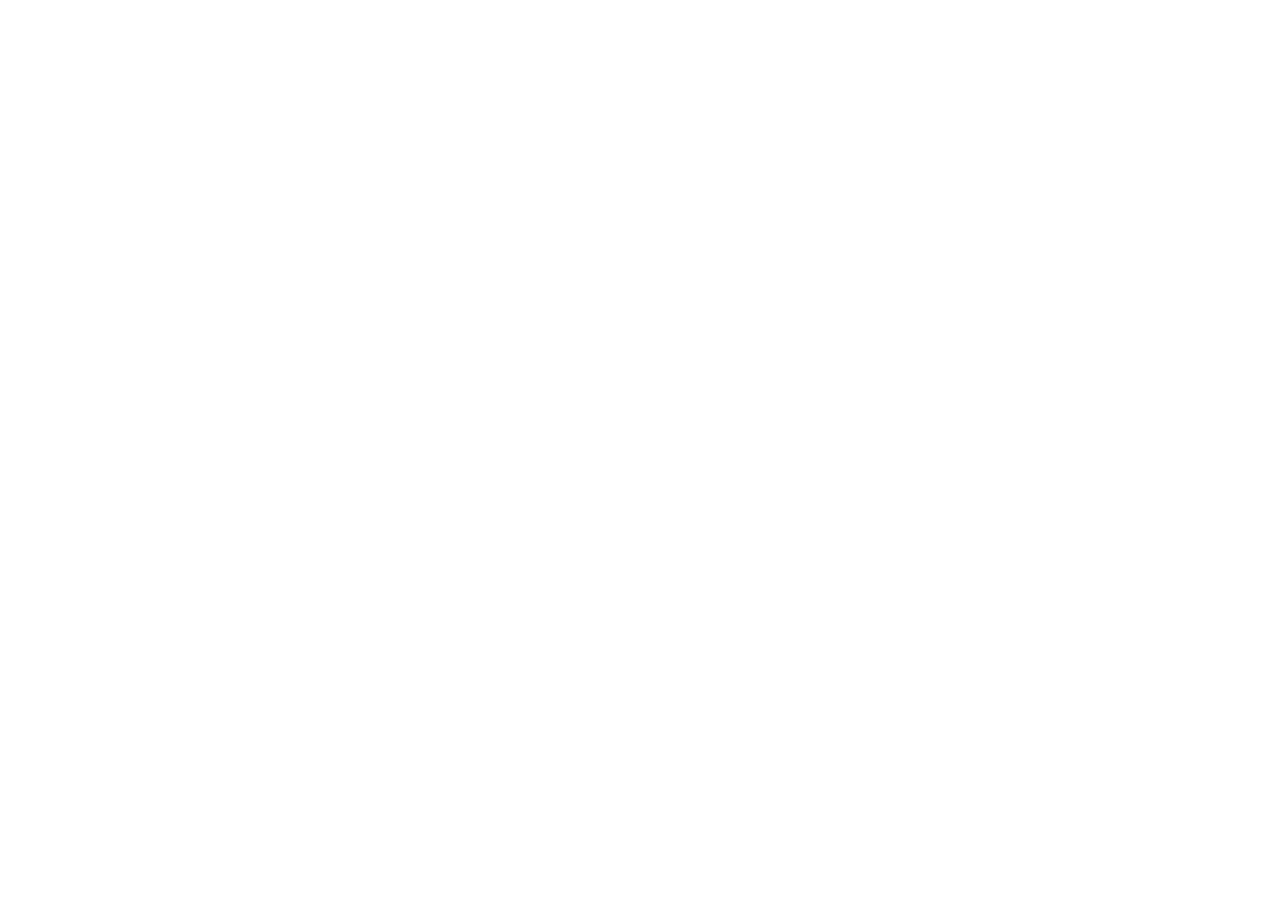
==== about.html @ 30510cfc "made home and about page" ====
<!DOCTYPE html>
<html lang="en">
<head>
    <meta charset="UTF-8">
    <meta http-equiv="X-UA-Compatible" content="IE=edge">
    <meta name="viewport" content="width=device-width, initial-scale=1.0">
    <title>About</title>
</head>
<body>
    
</body>
</html>
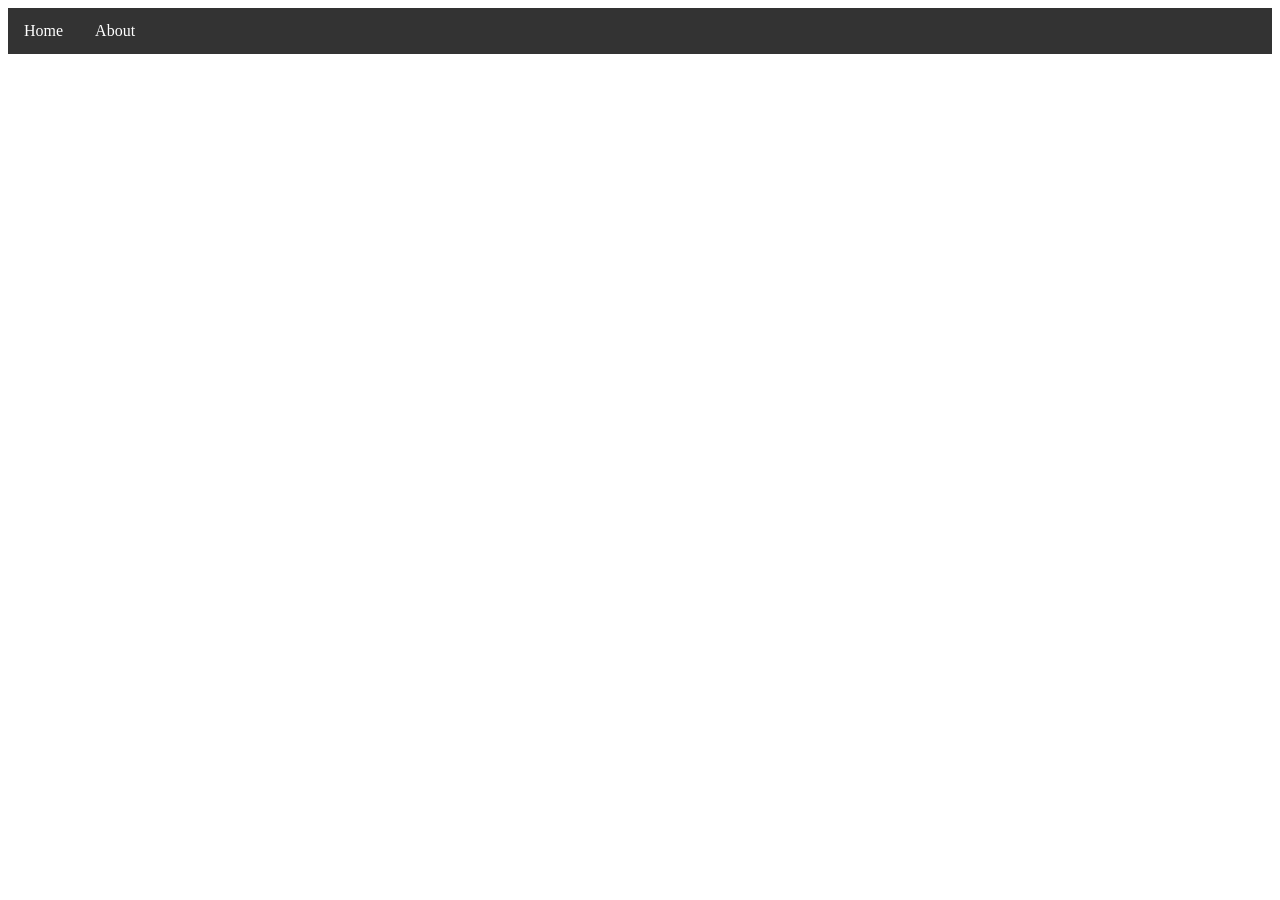
==== commit 53ce8aa5: "added navbar" ====
--- a/about.html
+++ b/about.html
@@ -4,9 +4,13 @@
     <meta charset="UTF-8">
     <meta http-equiv="X-UA-Compatible" content="IE=edge">
     <meta name="viewport" content="width=device-width, initial-scale=1.0">
+    <link rel="stylesheet" href="main.css">
     <title>About</title>
 </head>
 <body>
-    
+    <ul>
+        <li><a href="index.html">Home</a></li>
+        <li><a href="about.html">About</a></li>
+    </ul>
 </body>
 </html>
--- a/main.css
+++ b/main.css
@@ -0,0 +1,18 @@
+ul {
+    list-style-type: none;
+    margin: 0;
+    padding: 0;
+    overflow: hidden;
+    background-color: #333;
+}
+  
+li {
+    float: left;
+}
+  
+li a {
+    display: block;
+    color: white;
+    padding: 14px 16px;
+    text-decoration: none;
+}
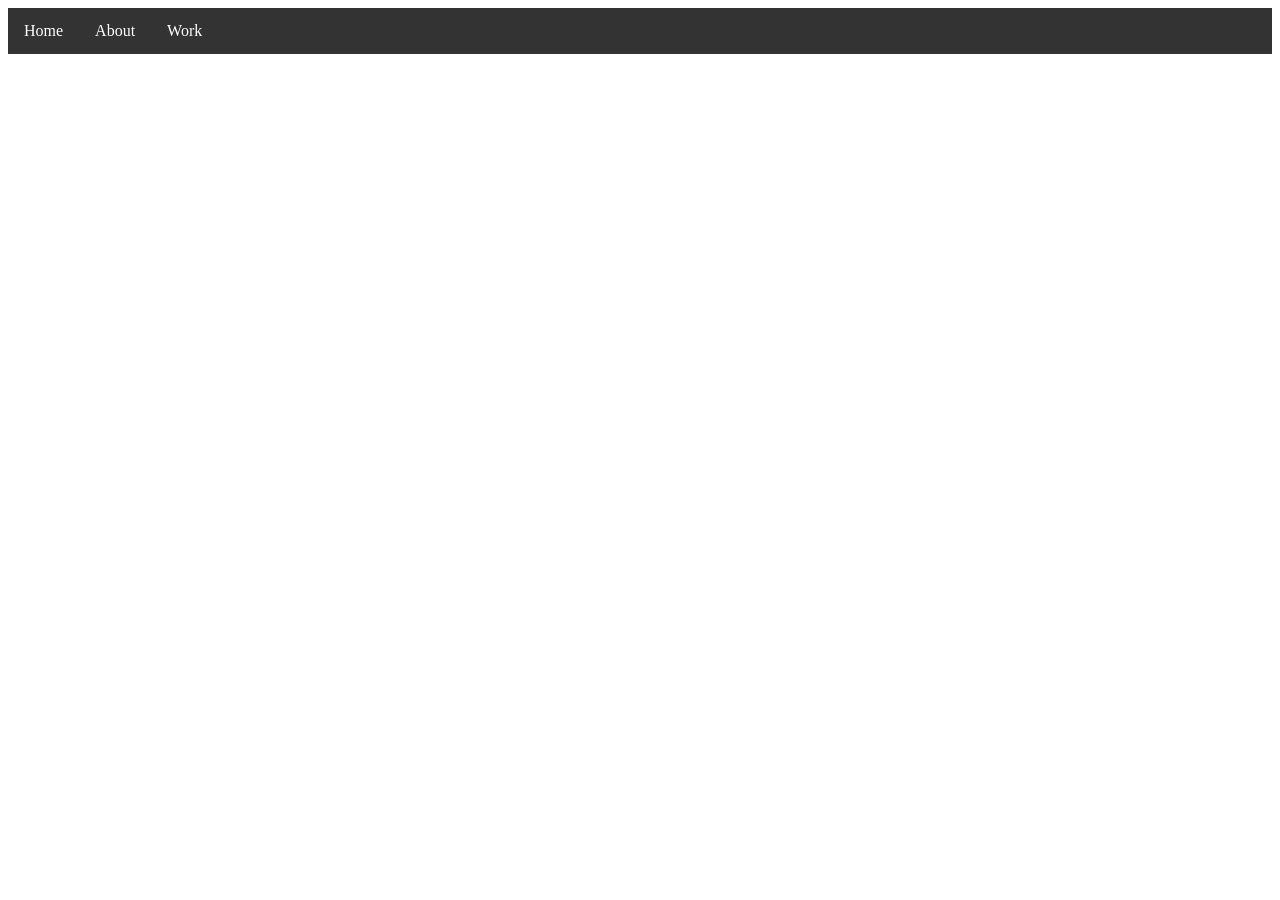
==== commit bdc502be: "added work page" ====
--- a/about.html
+++ b/about.html
@@ -11,6 +11,7 @@
     <ul>
         <li><a href="index.html">Home</a></li>
         <li><a href="about.html">About</a></li>
+        <li><a href="work.html">Work</a></li>
     </ul>
 </body>
 </html>
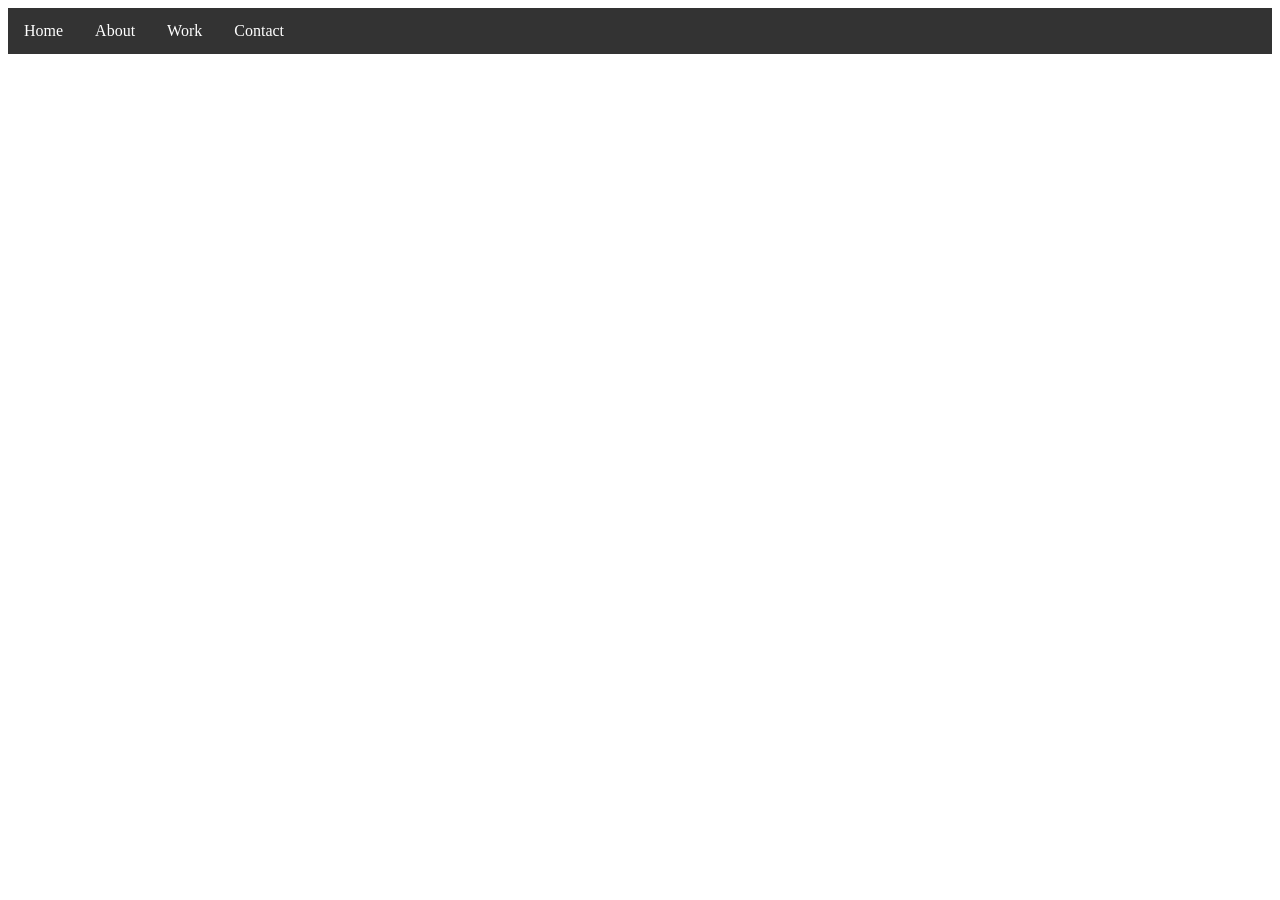
==== commit c6430125: "added contact page" ====
--- a/about.html
+++ b/about.html
@@ -12,6 +12,7 @@
         <li><a href="index.html">Home</a></li>
         <li><a href="about.html">About</a></li>
         <li><a href="work.html">Work</a></li>
+        <li><a href="contact.html">Contact</a></li>
     </ul>
 </body>
 </html>
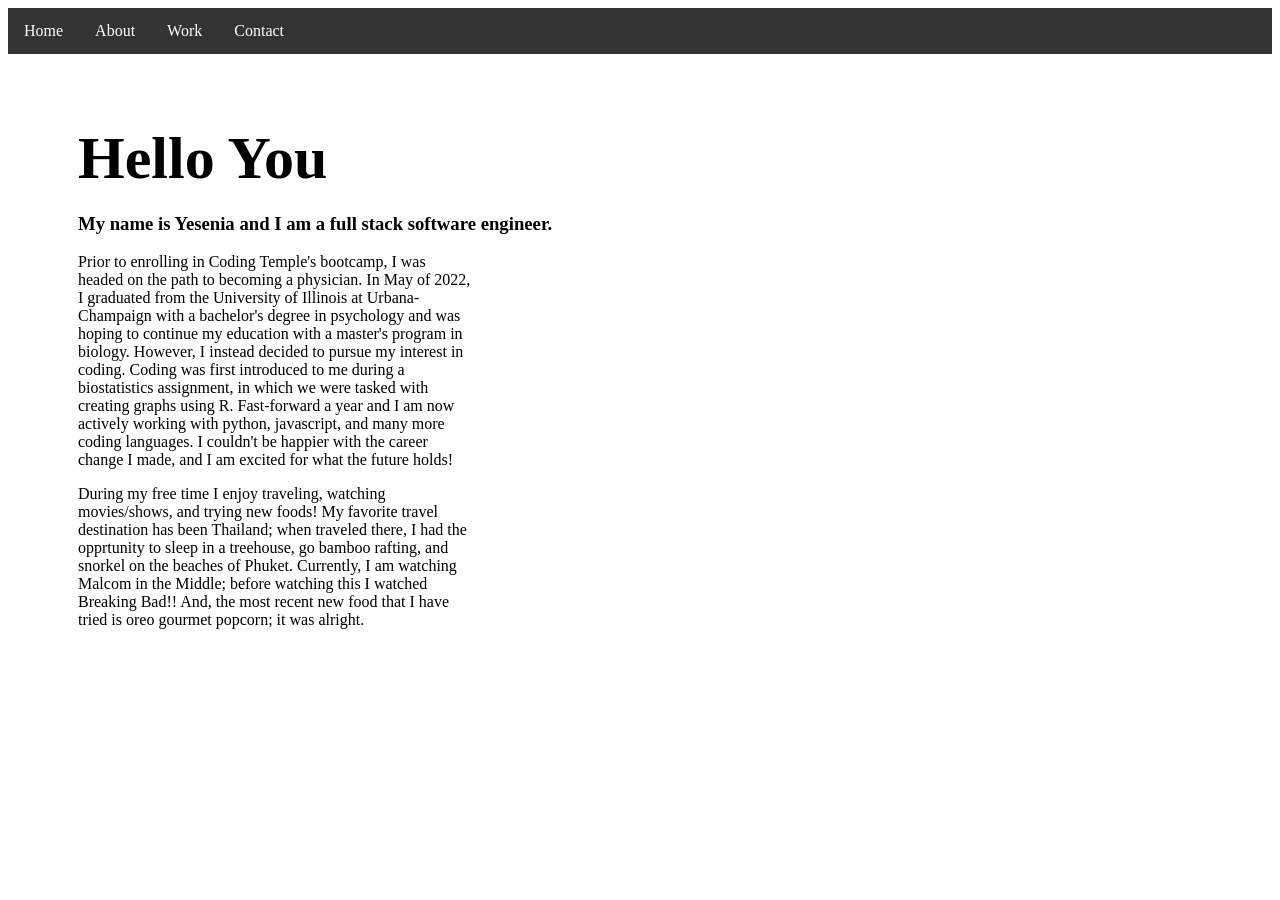
==== commit ad6007f2: "added background and interests" ====
--- a/about.html
+++ b/about.html
@@ -14,5 +14,18 @@
         <li><a href="work.html">Work</a></li>
         <li><a href="contact.html">Contact</a></li>
     </ul>
+    <h2>Hello You</h2>
+    <h3>My name is Yesenia and I am a full stack software engineer.</h3>
+    <p>Prior to enrolling in Coding Temple's bootcamp, I was headed on the path to becoming a physician. In May of 2022, 
+    I graduated from the University of Illinois at Urbana-Champaign with a bachelor's degree in psychology and was hoping
+    to continue my education with a master's program in biology. However, I instead decided to pursue my interest in 
+    coding. Coding was first introduced to me during a biostatistics assignment, in which we were tasked with 
+    creating graphs using R. Fast-forward a year and I am now actively working with python, javascript, and many 
+    more coding languages. I couldn't be happier with the career change I made, and I am excited for what the future
+    holds!</p>
+    <p>During my free time I enjoy traveling, watching movies/shows, and trying new foods! My favorite travel destination 
+    has been Thailand; when traveled there, I had the opprtunity to sleep in a treehouse, go bamboo rafting, and snorkel
+    on the beaches of Phuket. Currently, I am watching Malcom in the Middle; before watching this I watched Breaking Bad!!
+    And, the most recent new food that I have tried is oreo gourmet popcorn; it was alright.</p>
 </body>
 </html>
--- a/main.css
+++ b/main.css
@@ -15,4 +15,36 @@
     color: white;
     padding: 14px 16px;
     text-decoration: none;
+}
+
+h1 {
+    display: flex;
+    justify-content: center;
+    font-size: 110px;
+    padding: 300px;
+}
+
+h2 {
+    display: flex;
+    justify-content: start;
+    font-size: 60px;
+    padding-top: 20px;
+    padding-left: 70px;
+}
+
+h3 {
+    display: flex;
+    justify-content: start;
+    padding-left: 70px;
+    position: relative;
+    bottom: 30px;
+}
+
+p {
+    display: flex;
+    justify-content: start;
+    padding-left: 70px;
+    position: relative;
+    bottom: 30px;
+    padding-right: 800px;
 }
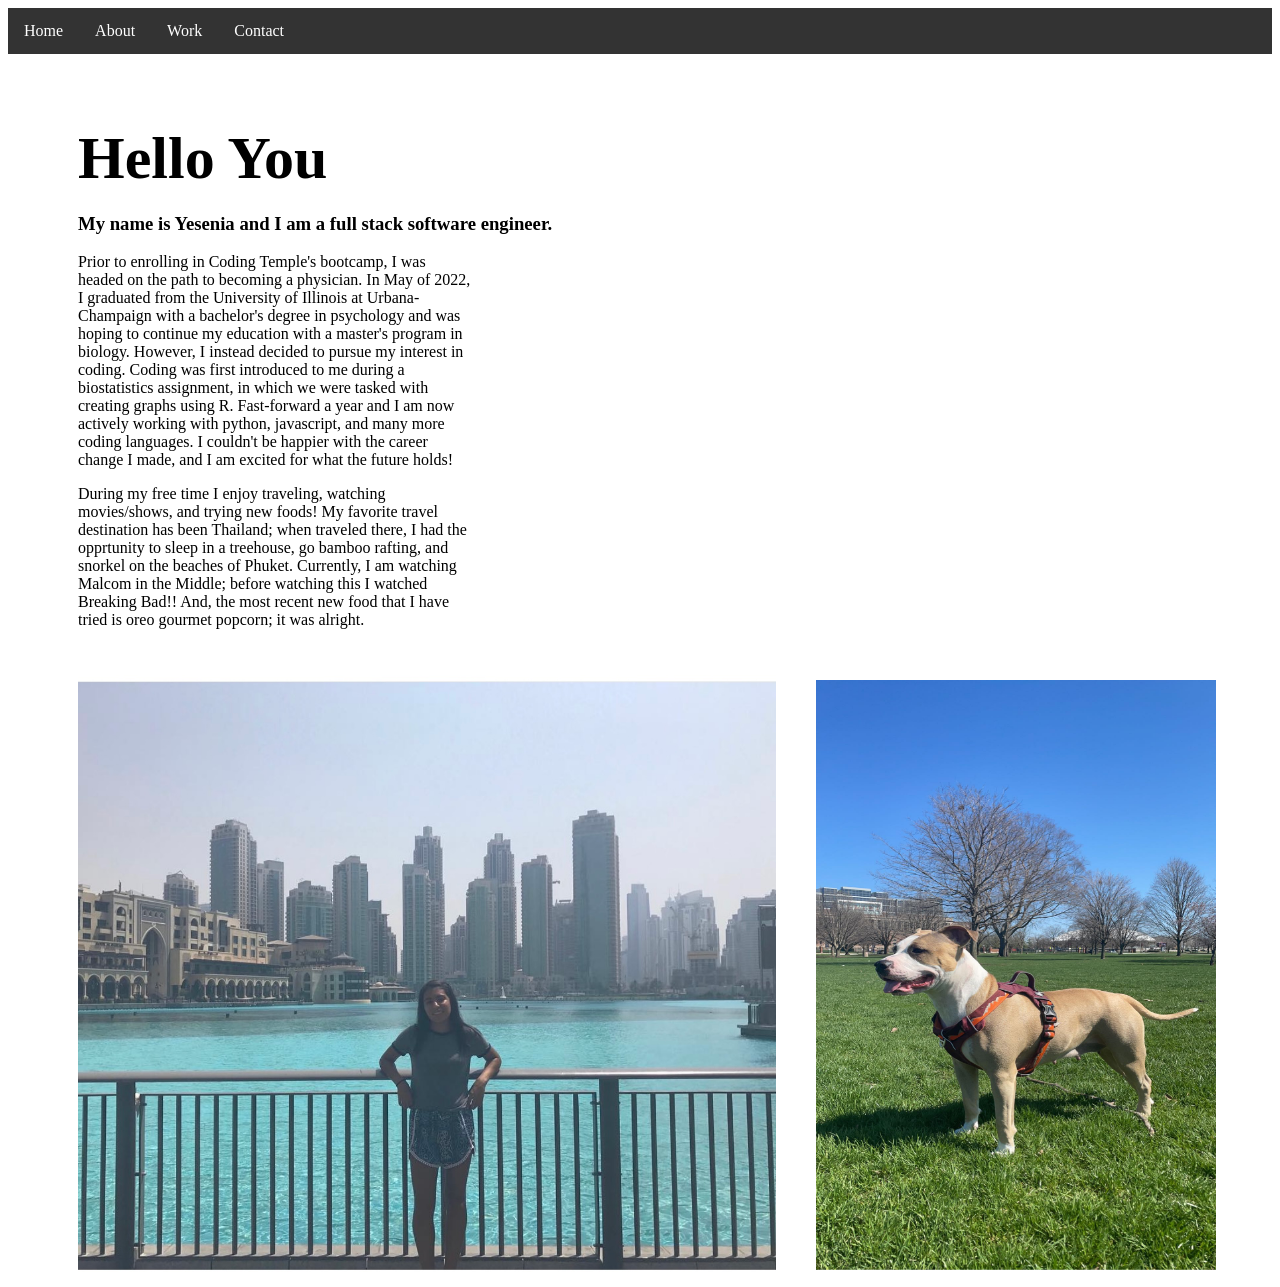
==== commit ede08846: "added images" ====
--- a/about.html
+++ b/about.html
@@ -27,5 +27,13 @@
     has been Thailand; when traveled there, I had the opprtunity to sleep in a treehouse, go bamboo rafting, and snorkel
     on the beaches of Phuket. Currently, I am watching Malcom in the Middle; before watching this I watched Breaking Bad!!
     And, the most recent new food that I have tried is oreo gourmet popcorn; it was alright.</p>
+   <div class="row">
+        <div class="column">
+            <img src="images/me.jpg" alt="me">
+        </div>
+        <div class="column">
+            <img class="summer" src="images/summer.jpg" alt="summer">
+        </div>
+    </div>
 </body>
 </html>
--- a/main.css
+++ b/main.css
@@ -47,4 +47,20 @@
     position: relative;
     bottom: 30px;
     padding-right: 800px;
+}
+
+.row {
+    display: flex;
+    padding-left: 70px;
+    gap: 40px;
+}
+
+img {
+    height: 600px;
+}
+
+.summer {
+    width: 400px;
+    padding-top: 5px;
+    height: 590px;
 }
